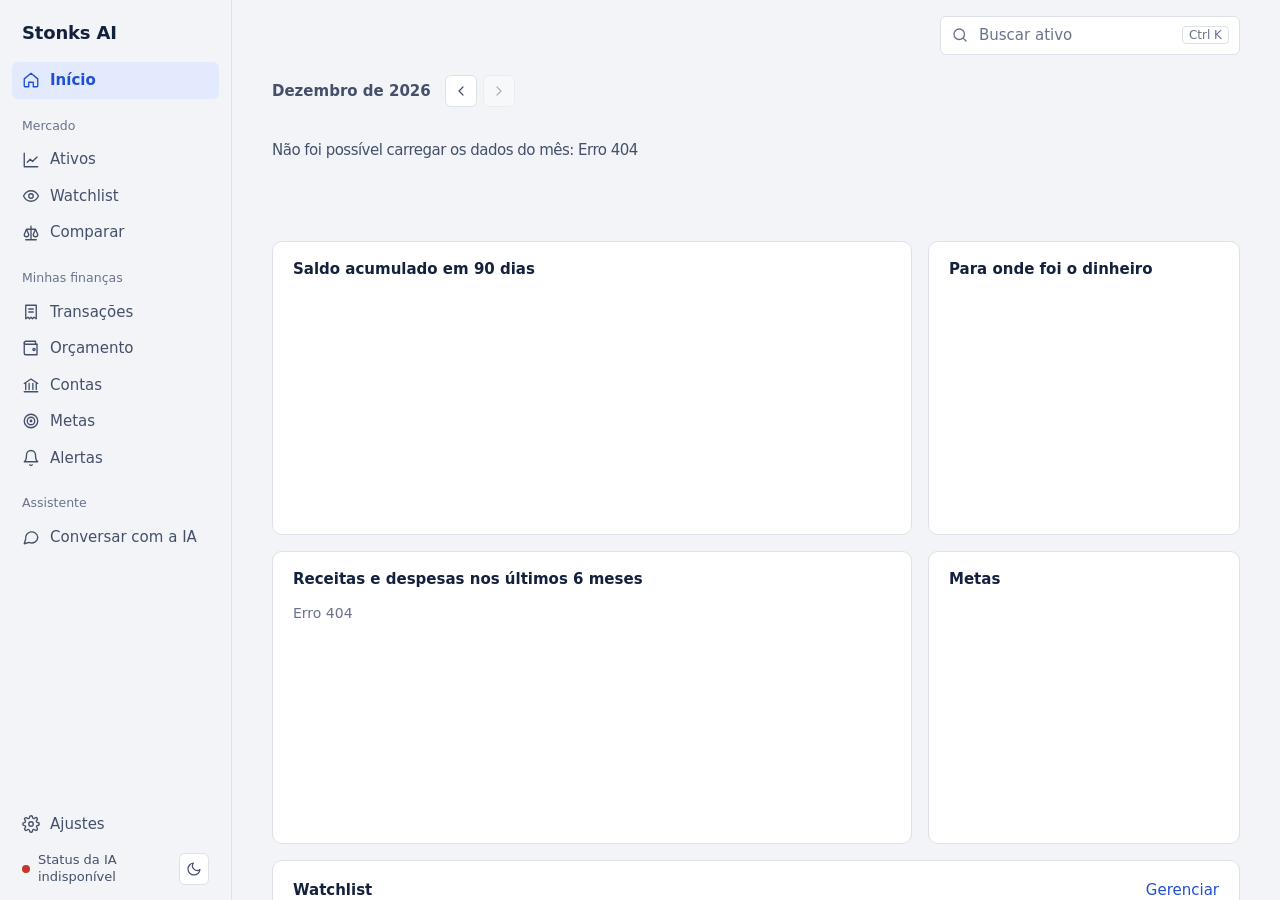
==== desktop/frontend/index.html @ 3a3c2279 "feat: app desktop (pywebview + FastAPI), segurança, melhorias na IA e avaliação - desktop/: app nati" ====
<!doctype html>
<html lang="pt-BR">
<head>
  <meta charset="utf-8">
  <meta name="viewport" content="width=device-width, initial-scale=1">
  <title>Stonks AI</title>
  <link rel="icon" href="data:image/svg+xml,%3Csvg xmlns='http://www.w3.org/2000/svg' viewBox='0 0 32 32'%3E%3Crect width='32' height='32' rx='7' fill='%231F4FD8'/%3E%3Cpath d='M7 21l6-6 4 4 8-9' stroke='white' stroke-width='3' fill='none' stroke-linecap='round' stroke-linejoin='round'/%3E%3C/svg%3E">
  <link rel="stylesheet" href="styles.css">
</head>
<body>
  <svg width="0" height="0" style="position:absolute" aria-hidden="true">
    <symbol id="i-home" viewBox="0 0 24 24"><path d="M3 10.5 12 3l9 7.5V20a1 1 0 0 1-1 1h-5v-6H9v6H4a1 1 0 0 1-1-1z"/></symbol>
    <symbol id="i-chart" viewBox="0 0 24 24"><path d="M3 3v18h18"/><path d="m7 15 4-4 3 3 6-6"/></symbol>
    <symbol id="i-eye" viewBox="0 0 24 24"><path d="M2 12s3.5-7 10-7 10 7 10 7-3.5 7-10 7S2 12 2 12z"/><circle cx="12" cy="12" r="3"/></symbol>
    <symbol id="i-scale" viewBox="0 0 24 24"><path d="M12 3v18M5 21h14M6 7h12M6 7l-3 7a3 3 0 0 0 6 0zM18 7l-3 7a3 3 0 0 0 6 0z"/></symbol>
    <symbol id="i-wallet" viewBox="0 0 24 24"><path d="M20 7H5a2 2 0 0 1 0-4h13v4"/><path d="M3 5v14a2 2 0 0 0 2 2h15V7"/><circle cx="16" cy="14" r="1.5"/></symbol>
    <symbol id="i-bank" viewBox="0 0 24 24"><path d="M3 10 12 4l9 6M5 10v8M9.5 10v8M14.5 10v8M19 10v8M3 21h18"/></symbol>
    <symbol id="i-receipt" viewBox="0 0 24 24"><path d="M5 3h14v18l-3-2-2 2-2-2-2 2-2-2-3 2z"/><path d="M9 8h6M9 12h6"/></symbol>
    <symbol id="i-target" viewBox="0 0 24 24"><circle cx="12" cy="12" r="9"/><circle cx="12" cy="12" r="5"/><circle cx="12" cy="12" r="1"/></symbol>
    <symbol id="i-bell" viewBox="0 0 24 24"><path d="M6 8a6 6 0 0 1 12 0c0 7 3 9 3 9H3s3-2 3-9"/><path d="M10.3 21a1.9 1.9 0 0 0 3.4 0"/></symbol>
    <symbol id="i-chat" viewBox="0 0 24 24"><path d="M21 12a8 8 0 0 1-11.6 7.1L3 21l1.9-6.4A8 8 0 1 1 21 12z"/></symbol>
    <symbol id="i-gear" viewBox="0 0 24 24"><circle cx="12" cy="12" r="3"/><path d="M19.4 15a1.7 1.7 0 0 0 .3 1.8l.1.1a2 2 0 1 1-2.8 2.8l-.1-.1a1.7 1.7 0 0 0-1.8-.3 1.7 1.7 0 0 0-1 1.5V21a2 2 0 1 1-4 0v-.1a1.7 1.7 0 0 0-1.1-1.5 1.7 1.7 0 0 0-1.8.3l-.1.1a2 2 0 1 1-2.8-2.8l.1-.1a1.7 1.7 0 0 0 .3-1.8 1.7 1.7 0 0 0-1.5-1H3a2 2 0 1 1 0-4h.1a1.7 1.7 0 0 0 1.5-1.1 1.7 1.7 0 0 0-.3-1.8l-.1-.1a2 2 0 1 1 2.8-2.8l.1.1a1.7 1.7 0 0 0 1.8.3H9a1.7 1.7 0 0 0 1-1.5V3a2 2 0 1 1 4 0v.1a1.7 1.7 0 0 0 1 1.5 1.7 1.7 0 0 0 1.8-.3l.1-.1a2 2 0 1 1 2.8 2.8l-.1.1a1.7 1.7 0 0 0-.3 1.8V9a1.7 1.7 0 0 0 1.5 1H21a2 2 0 1 1 0 4h-.1a1.7 1.7 0 0 0-1.5 1z"/></symbol>
    <symbol id="i-search" viewBox="0 0 24 24"><circle cx="11" cy="11" r="7"/><path d="m20 20-3.5-3.5"/></symbol>
    <symbol id="i-moon" viewBox="0 0 24 24"><path d="M21 12.8A9 9 0 1 1 11.2 3a7 7 0 0 0 9.8 9.8z"/></symbol>
    <symbol id="i-left" viewBox="0 0 24 24"><path d="m15 18-6-6 6-6"/></symbol>
    <symbol id="i-right" viewBox="0 0 24 24"><path d="m9 18 6-6-6-6"/></symbol>
    <symbol id="i-alert" viewBox="0 0 24 24"><path d="M12 3 2 20h20z"/><path d="M12 10v4M12 17h.01"/></symbol>
    <symbol id="i-plus" viewBox="0 0 24 24"><path d="M12 5v14M5 12h14"/></symbol>
    <symbol id="i-edit" viewBox="0 0 24 24"><path d="M4 20h4L19 9l-4-4L4 16z"/><path d="m13.5 6.5 4 4"/></symbol>
    <symbol id="i-trash" viewBox="0 0 24 24"><path d="M4 7h16M10 11v6M14 11v6M6 7l1 13h10l1-13M9 7V4h6v3"/></symbol>
    <symbol id="i-check" viewBox="0 0 24 24"><path d="m5 12.5 4.5 4.5L19 7"/></symbol>
    <symbol id="i-upload" viewBox="0 0 24 24"><path d="M12 15V4M7.5 8.5 12 4l4.5 4.5M4 15v4a1 1 0 0 0 1 1h14a1 1 0 0 0 1-1v-4"/></symbol>
    <symbol id="i-sparkle" viewBox="0 0 24 24"><path d="M12 3l1.8 5.2L19 10l-5.2 1.8L12 17l-1.8-5.2L5 10l5.2-1.8z"/><path d="M19 15l.8 2.2L22 18l-2.2.8L19 21l-.8-2.2L16 18l2.2-.8z"/></symbol>
    <symbol id="i-send" viewBox="0 0 24 24"><path d="M21 3 10 14M21 3l-7 18-4-7-7-4z"/></symbol>
  </svg>

  <div class="shell">
    <aside class="sidebar">
      <div class="brand">Stonks AI</div>
      <nav aria-label="Principal">
        <a class="nav-item" href="#inicio" data-view="inicio"><svg aria-hidden="true"><use href="#i-home"/></svg>Início</a>

        <p class="nav-group">Mercado</p>
        <a class="nav-item" href="#ativos" data-view="ativos"><svg aria-hidden="true"><use href="#i-chart"/></svg>Ativos</a>
        <a class="nav-item" href="#watchlist" data-view="watchlist"><svg aria-hidden="true"><use href="#i-eye"/></svg>Watchlist</a>
        <a class="nav-item" href="#comparar" data-view="comparar"><svg aria-hidden="true"><use href="#i-scale"/></svg>Comparar</a>

        <p class="nav-group">Minhas finanças</p>
        <a class="nav-item" href="#transacoes" data-view="transacoes"><svg aria-hidden="true"><use href="#i-receipt"/></svg>Transações</a>
        <a class="nav-item" href="#orcamento" data-view="orcamento"><svg aria-hidden="true"><use href="#i-wallet"/></svg>Orçamento</a>
        <a class="nav-item" href="#contas" data-view="contas"><svg aria-hidden="true"><use href="#i-bank"/></svg>Contas</a>
        <a class="nav-item" href="#metas" data-view="metas"><svg aria-hidden="true"><use href="#i-target"/></svg>Metas</a>
        <a class="nav-item" href="#alertas" data-view="alertas"><svg aria-hidden="true"><use href="#i-bell"/></svg>Alertas</a>

        <p class="nav-group">Assistente</p>
        <a class="nav-item" href="#assistente" data-view="assistente"><svg aria-hidden="true"><use href="#i-chat"/></svg>Conversar com a IA</a>
      </nav>
      <div class="sidebar-foot">
        <a class="nav-item" href="#ajustes" data-view="ajustes"><svg aria-hidden="true"><use href="#i-gear"/></svg>Ajustes</a>
        <div class="foot-row">
          <p class="ai-status" id="ai-status"><span class="dot"></span><span><span id="ai-label">Verificando a IA…</span><small id="ai-detail"></small></span></p>
          <button class="icon-btn" id="theme-toggle" type="button" aria-label="Alternar tema claro/escuro">
            <svg aria-hidden="true"><use href="#i-moon"/></svg>
          </button>
        </div>
      </div>
    </aside>

    <main class="main">
      <header class="topbar">
        <button class="search-trigger" id="search-open" type="button">
          <svg aria-hidden="true"><use href="#i-search"/></svg>
          <span>Buscar ativo</span>
          <kbd>Ctrl K</kbd>
        </button>
      </header>
      <div id="view"></div>
    </main>
  </div>

  <dialog id="search-dialog" aria-label="Buscar ativo">
    <form id="search-form">
      <svg aria-hidden="true"><use href="#i-search"/></svg>
      <input id="search-input" name="ticker" autocomplete="off" spellcheck="false"
             placeholder="Ticker, ex.: PETR4, VALE3, AAPL. Enter para abrir." aria-label="Ticker">
    </form>
  </dialog>

  <div class="drop-overlay" id="drop-overlay" hidden>
    <div><svg aria-hidden="true"><use href="#i-upload"/></svg><p>Solte o extrato para importar</p><p class="muted small">CSV, Excel ou PDF</p></div>
  </div>
  <div class="toasts" id="toasts" role="status" aria-live="polite"></div>
  <div class="tooltip" id="tooltip" role="tooltip" hidden></div>
  <script type="module" src="js/main.js"></script>
</body>
</html>
---- desktop/frontend/styles.css ----
/* Stonks AI Desktop — tema "caderneta": papel frio, tinta azul-marinho, marca em azul caneta.
   No escuro, fundo preto neutro com superfícies grafite.
   Verde e vermelho são reservados para alta/queda e sempre vêm com ▲/▼ ou rótulo. */

:root {
  --paper: #F2F4F7;
  --surface: #FFFFFF;
  --ink: #14213D;
  --ink-2: #44506B;
  --ink-3: #69738A;
  --line: #DDE2EA;
  --brand: #1F4FD8;
  --brand-ink: #FFFFFF;
  --brand-soft: #E3EAFD;
  --up: #1A7F4B;
  --down: #C2362B;
  --warn: #9A6412;
  --track: #E8ECF2;
  --shadow: rgba(14, 22, 38, 0.18);

  /* Séries de gráficos (validadas para daltonismo); ordem fixa */
  --series-1: #2a78d6;
  --series-2: #eb6834;
  --series-3: #6250d6;
  --series-4: #eda100;
  --series-5: #e87ba4;

  --radius-panel: 10px;
  --radius-control: 6px;
  --font: "Segoe UI Variable Text", "Segoe UI", system-ui, -apple-system, sans-serif;
  --font-display: "Segoe UI Variable Display", "Segoe UI", system-ui, sans-serif;
  color-scheme: light;
}

@media (prefers-color-scheme: dark) {
  :root:not([data-theme="light"]) {
    --paper: #000000;
    --surface: #111113;
    --ink: #EDEEF0;
    --ink-2: #B6B9C0;
    --ink-3: #8D919A;
    --line: #26272B;
    --brand: #6C8FF0;
    --brand-ink: #000000;
    --brand-soft: #172241;
    --up: #33A877;
    --down: #E65F4A;
    --warn: #E3B341;
    --track: #1C1D20;
    --shadow: rgba(0, 0, 0, 0.7);
    --series-1: #3987e5;
    --series-2: #d95926;
    --series-3: #9085e9;
    --series-4: #c98500;
    --series-5: #d55181;
    color-scheme: dark;
  }
}

:root[data-theme="dark"] {
  --paper: #000000;
  --surface: #111113;
  --ink: #EDEEF0;
  --ink-2: #B6B9C0;
  --ink-3: #8D919A;
  --line: #26272B;
  --brand: #6C8FF0;
  --brand-ink: #000000;
  --brand-soft: #172241;
  --up: #33A877;
  --down: #E65F4A;
  --warn: #E3B341;
  --track: #1C1D20;
  --shadow: rgba(0, 0, 0, 0.7);
  --series-1: #3987e5;
  --series-2: #d95926;
  --series-3: #9085e9;
  --series-4: #c98500;
  --series-5: #d55181;
  color-scheme: dark;
}

* { box-sizing: border-box; }
html, body { margin: 0; height: 100%; }

body {
  background: var(--paper);
  color: var(--ink);
  font: 15px/1.5 var(--font);
  font-variant-numeric: tabular-nums;
  -webkit-font-smoothing: antialiased;
}

h1, h2, h3, p { margin: 0; }
[hidden] { display: none !important; }

svg { width: 18px; height: 18px; fill: none; stroke: currentColor; stroke-width: 1.8;
      stroke-linecap: round; stroke-linejoin: round; flex: none; }

button, input, select, textarea { font: inherit; color: inherit; }
button { cursor: pointer; }
:focus-visible { outline: 2px solid var(--brand); outline-offset: 2px; }
code, .mono { font-family: Consolas, ui-monospace, monospace; font-size: 0.9em; }

.muted { color: var(--ink-3); }
.small { font-size: 13px; }
.grow { flex: 1; min-width: 0; }
.nowrap { white-space: nowrap; }
.up { color: var(--up); }
.down { color: var(--down); }
.link { color: var(--brand); text-decoration: none; font-weight: 500; }
.link:hover { text-decoration: underline; }
.sr-only { position: absolute; width: 1px; height: 1px; overflow: hidden; clip: rect(0 0 0 0); white-space: nowrap; }

/* ── Estrutura ───────────────────────────────────────── */

.shell { display: grid; grid-template-columns: 232px 1fr; height: 100%; }

.sidebar {
  display: flex;
  flex-direction: column;
  padding: 20px 12px 14px;
  border-right: 1px solid var(--line);
  overflow-y: auto;
}
.brand { font: 650 18px/1 var(--font-display); padding: 4px 10px 20px; letter-spacing: -0.01em; }
.nav-group { font-size: 12.5px; color: var(--ink-3); padding: 18px 10px 6px; }
.nav-item {
  display: flex;
  align-items: center;
  gap: 10px;
  padding: 7px 10px;
  border-radius: var(--radius-control);
  color: var(--ink-2);
  text-decoration: none;
}
.nav-item:hover { background: var(--track); color: var(--ink); }
.nav-item[aria-current="page"] { background: var(--brand-soft); color: var(--brand); font-weight: 600; }

.sidebar-foot { margin-top: auto; padding-top: 16px; display: grid; gap: 10px; }
.foot-row { display: flex; align-items: center; justify-content: space-between; gap: 8px; padding: 0 10px; }
.ai-status { display: flex; align-items: center; gap: 8px; font-size: 13px; color: var(--ink-2); min-width: 0; }
.ai-status > span:last-child { min-width: 0; line-height: 1.3; }
.ai-status small { display: block; color: var(--ink-3); font-size: 12px; overflow: hidden; text-overflow: ellipsis; white-space: nowrap; }
.dot { width: 8px; height: 8px; border-radius: 50%; background: var(--ink-3); flex: none; }
.ai-status.on .dot { background: var(--up); }
.ai-status.off .dot { background: var(--down); }

.main { overflow-y: auto; padding: 0 40px 56px; }
.topbar {
  position: sticky; top: 0; z-index: 3;
  display: flex; justify-content: flex-end;
  padding: 16px 0;
  background: var(--paper);
}
.view { max-width: 1120px; display: grid; gap: 20px; align-content: start; }
.stack { display: grid; gap: 20px; align-content: start; }
.stack:empty { display: none; }

/* ── Controles ───────────────────────────────────────── */

.btn {
  display: inline-flex; align-items: center; gap: 8px;
  height: 36px; padding: 0 14px;
  border: 1px solid var(--line);
  border-radius: var(--radius-control);
  background: var(--surface);
  color: var(--ink);
  font-weight: 500;
  text-decoration: none;
  white-space: nowrap;
}
.btn:hover { border-color: var(--ink-3); }
.btn:disabled { opacity: 0.55; cursor: default; }
.btn-primary { background: var(--brand); border-color: var(--brand); color: var(--brand-ink); }
.btn-primary:hover { filter: brightness(1.08); border-color: var(--brand); }
.btn-danger { background: var(--down); border-color: var(--down); color: #fff; }
.btn-sm { height: 30px; padding: 0 10px; font-size: 13.5px; }
.btn svg { width: 16px; height: 16px; }

.icon-btn {
  display: inline-grid; place-items: center;
  width: 32px; height: 32px;
  border: 1px solid var(--line);
  border-radius: var(--radius-control);
  background: var(--surface);
  color: var(--ink-2);
}
.icon-btn:hover { color: var(--ink); border-color: var(--ink-3); }
.icon-btn:disabled { opacity: 0.4; cursor: default; }
.icon-btn svg { width: 16px; height: 16px; }

.field { display: grid; gap: 5px; min-width: 0; margin: 0; padding: 0; border: 0; }
.field > span, .field > legend { font-size: 13px; color: var(--ink-2); padding: 0; }
.field input:not([type=radio]):not([type=checkbox]):not([type=range]), .field select, .field textarea {
  width: 100%;
  min-height: 36px;
  padding: 6px 10px;
  border: 1px solid var(--line);
  border-radius: var(--radius-control);
  background: var(--surface);
}
.field textarea { resize: vertical; }
.field input:focus, .field select:focus, .field textarea:focus { outline: 2px solid var(--brand); outline-offset: -1px; border-color: transparent; }
.field input[type=range] { accent-color: var(--brand); }
.field.narrow { max-width: 260px; }
.check { display: inline-flex; align-items: center; gap: 8px; font-size: 14px; color: var(--ink-2); }
.check input { accent-color: var(--brand); width: 16px; height: 16px; }

/* Controle segmentado (rádios com aparência de botões) */
.seg { display: inline-flex; align-items: center; height: 36px; padding: 2px; border: 1px solid var(--line); border-radius: var(--radius-control); background: var(--surface); justify-self: start; }
.seg label { position: relative; }
.seg input { position: absolute; opacity: 0; inset: 0; margin: 0; cursor: pointer; }
.seg span { display: block; padding: 4px 12px; border-radius: 4px; font-size: 13.5px; color: var(--ink-2); }
.seg input:checked + span { background: var(--brand-soft); color: var(--brand); font-weight: 600; }
.seg input:focus-visible + span { outline: 2px solid var(--brand); }

.page-head { display: flex; align-items: center; justify-content: space-between; gap: 16px; flex-wrap: wrap; }
.page-title { font: 600 26px/1.2 var(--font-display); letter-spacing: -0.01em; }
.section-title { font: 600 15px/1.3 var(--font); }
.toolbar { display: flex; gap: 8px; flex-wrap: wrap; align-items: center; }
.filters { display: flex; gap: 16px; flex-wrap: wrap; align-items: end; }
.filters .field select { min-width: 150px; }
.inline-form { display: flex; gap: 10px; align-items: end; flex-wrap: wrap; max-width: 760px; }

.search-trigger {
  display: flex; align-items: center; gap: 10px;
  width: 300px; padding: 7px 10px;
  border: 1px solid var(--line);
  border-radius: var(--radius-control);
  background: var(--surface);
  color: var(--ink-3);
  text-align: left;
}
.search-trigger span { flex: 1; }
.search-trigger:hover { border-color: var(--ink-3); }
kbd { font: 12px var(--font); padding: 1px 6px; border: 1px solid var(--line); border-radius: 4px; color: var(--ink-3); }

.chips { display: flex; flex-wrap: wrap; gap: 8px; }
.chip {
  display: inline-flex; align-items: center; gap: 8px;
  padding: 6px 12px;
  border: 1px solid var(--line);
  border-radius: 999px;
  background: var(--surface);
  color: var(--ink);
  text-decoration: none;
  font-size: 14px;
}
.chip:hover { border-color: var(--brand); }

/* ── Início ──────────────────────────────────────────── */

.month-nav { display: flex; align-items: center; gap: 14px; margin-top: 4px; }
.month-title { font: 600 15px/1.2 var(--font); color: var(--ink-2); }
.month-buttons { display: flex; gap: 6px; }

.story { max-width: 34ch; font: 400 34px/1.25 var(--font-display); letter-spacing: -0.015em; color: var(--ink-2); }
.story strong { font-weight: 650; color: var(--ink); white-space: nowrap; }
.story .up { color: var(--up); }
.story .down { color: var(--down); }
.story-sm { max-width: 52ch; font-size: 22px; }
.story-note { margin-top: 12px; font: 15px/1.5 var(--font); color: var(--ink-2); max-width: 64ch; }

.pace { max-width: 720px; }
.pace-track { position: relative; height: 12px; border-radius: 6px; background: var(--track); }
.pace-fill { position: absolute; inset: 0 auto 0 0; border-radius: 6px; background: var(--brand); transition: width 600ms cubic-bezier(.2, .7, .2, 1); }
.pace-fill.over { background: var(--down); }
.pace-marker { position: absolute; top: -6px; bottom: -6px; width: 2px; margin-left: -1px; background: var(--ink); border-radius: 1px; }
.pace-caption { margin-top: 12px; font-size: 14px; color: var(--ink-2); }
.pace-caption b { color: var(--ink); font-weight: 600; }

@media (prefers-reduced-motion: reduce) { .pace-fill { transition: none; } }

/* ── Painéis ─────────────────────────────────────────── */

.grid { display: grid; grid-template-columns: repeat(3, minmax(0, 1fr)); gap: 16px; }
.grid-2 { grid-template-columns: repeat(2, minmax(0, 1fr)); }
.panel {
  background: var(--surface);
  border: 1px solid var(--line);
  border-radius: var(--radius-panel);
  padding: 18px 20px 20px;
  min-width: 0;
}
.panel-wide { grid-column: span 2; }
.panel-full { grid-column: 1 / -1; }
.panel h2 { font: 600 15px/1.3 var(--font); margin-bottom: 14px; }
.panel-head { display: flex; align-items: center; justify-content: space-between; gap: 12px; flex-wrap: wrap; margin-bottom: 14px; }
.panel-head h2 { margin: 0; }
.empty { color: var(--ink-3); font-size: 14px; }

/* Gráficos */
.chart { position: relative; min-height: 220px; }
.chart-tall { min-height: 300px; }
.chart svg { display: block; width: 100%; stroke: none; overflow: visible; }
.chart .grid-line { stroke: var(--line); stroke-width: 1; }
.chart .zero-line { stroke: var(--ink-3); stroke-width: 1; stroke-dasharray: 3 3; }
.chart .axis-label { fill: var(--ink-3); font-size: 11.5px; }
.chart .end-label { fill: var(--ink-2); font-size: 12px; font-weight: 600; }
.chart .series { fill: none; stroke-width: 2; stroke-linejoin: round; }
.chart .area { opacity: 0.08; }
.chart .crosshair { stroke: var(--ink-3); stroke-width: 1; }
.chart .focus { stroke: var(--surface); stroke-width: 2; }
.chart .bar { transition: opacity 120ms; }
.chart .bar.dim { opacity: 0.35; }
.legend { display: flex; gap: 16px; flex-wrap: wrap; margin: 0 0 10px; padding: 0; list-style: none; font-size: 13px; color: var(--ink-2); }
.legend li { display: inline-flex; align-items: center; gap: 6px; }
.swatch { display: inline-block; width: 10px; height: 10px; border-radius: 3px; margin-right: 6px; vertical-align: -1px; }
.legend .swatch { margin: 0; }

/* Barras de categoria e metas */
.cat-list, .goal-list, .budget-list { display: grid; gap: 14px; margin: 0; padding: 0; list-style: none; }
.cat-row { display: grid; grid-template-columns: 1fr auto; gap: 2px 12px; font-size: 14px; }
.cat-name { color: var(--ink); overflow: hidden; text-overflow: ellipsis; white-space: nowrap; }
.cat-value { color: var(--ink-2); }
.cat-bar { grid-column: 1 / -1; height: 8px; background: var(--track); border-radius: 4px; }
.cat-bar span { display: block; height: 100%; background: var(--brand); border-radius: 4px; }
.goal-head { display: flex; justify-content: space-between; gap: 12px; font-size: 14px; }
.goal-name { font-weight: 600; }
.goal-meta { color: var(--ink-3); font-size: 13px; margin-top: 2px; }
.goal-bar { height: 6px; margin-top: 8px; background: var(--track); border-radius: 3px; }
.goal-bar span { display: block; height: 100%; background: var(--brand); border-radius: 3px; }
.goal-bar.tone-warn span { background: var(--warn); }
.goal-bar.tone-bad span { background: var(--down); }
.goal-card { display: grid; gap: 8px; align-content: start; }
.card-actions { display: flex; gap: 8px; align-items: center; margin-top: 6px; }
.card-actions .icon-btn { margin-left: auto; }

.budget-row { display: grid; grid-template-columns: minmax(140px, 1fr) minmax(160px, 1.4fr) auto; gap: 16px; align-items: center; }
.budget-bar .goal-bar { margin-top: 0; }
.status { display: inline-flex; align-items: center; gap: 4px; margin-top: 6px; font-size: 13px; color: var(--ink-2); }
.status svg { width: 14px; height: 14px; }
.status.tone-warn svg { color: var(--warn); }
.status.tone-bad { color: var(--down); }

/* Tabelas */
.table-scroll { overflow-x: auto; }
.table { width: 100%; border-collapse: collapse; font-size: 14px; }
.table th { text-align: left; font-weight: 500; color: var(--ink-3); padding: 0 8px 8px; border-bottom: 1px solid var(--line); white-space: nowrap; }
.table td { padding: 9px 8px; border-bottom: 1px solid var(--line); vertical-align: middle; }
.table tr:last-child td { border-bottom: 0; }
.table .num { text-align: right; white-space: nowrap; }
.table .actions { width: 1%; white-space: nowrap; text-align: right; }
.table .actions .icon-btn { width: 28px; height: 28px; border-color: transparent; background: transparent; }
.table tr:hover .actions .icon-btn { border-color: var(--line); }
.amount-in { color: var(--up); }
.ticker { font-weight: 600; color: var(--ink); text-decoration: none; }
a.ticker:hover { color: var(--brand); }
.ticker-name { color: var(--ink-3); font-size: 13px; }
.change.up { color: var(--up); }
.change.down { color: var(--down); }
.more { display: flex; justify-content: center; padding-top: 14px; }

/* Indicadores */
.stats { display: grid; grid-template-columns: repeat(2, minmax(0, 1fr)); gap: 12px 20px; margin: 0 0 10px; }
.stats div { min-width: 0; }
.stats dt { color: var(--ink-3); font-size: 13px; }
.stats dd { margin: 2px 0 0; font-weight: 500; overflow-wrap: anywhere; }
.stats [title] dt { text-decoration: underline dotted var(--ink-3); text-underline-offset: 3px; cursor: help; }
.stats .span-2 { grid-column: 1 / -1; }

/* Ativo */
.asset-head { display: flex; justify-content: space-between; align-items: end; gap: 16px; flex-wrap: wrap; }
.asset-price { text-align: right; }
.asset-price .price { font: 600 32px/1.1 var(--font-display); }

/* Alertas */
.alert-list { display: grid; gap: 8px; margin: 0; padding: 0; list-style: none; max-width: 720px; }
.alert-list.wide { max-width: none; }
.alert {
  display: flex; gap: 12px; align-items: start;
  padding: 12px 14px;
  border: 1px solid var(--line);
  border-left: 3px solid var(--warn);
  border-radius: var(--radius-control);
  background: var(--surface);
  font-size: 14px;
}
.alert > svg { color: var(--warn); margin-top: 2px; }
.alert.critical, .alert.tone-bad { border-left-color: var(--down); }
.alert.critical > svg, .alert.tone-bad > svg { color: var(--down); }
.alert.tone-ok { border-left-color: var(--brand); }
.alert.tone-ok > svg { color: var(--brand); }
.alert.dismissed { opacity: 0.65; }
.alert-title { font-weight: 600; }

/* ── Respostas da IA ─────────────────────────────────── */

.ai-panel { display: grid; gap: 14px; }
.ai-head { display: flex; align-items: center; gap: 14px; flex-wrap: wrap; }
.ai-head svg { color: var(--brand); }
.ai-output { max-width: 72ch; }
.ai-output.streaming > :last-child::after { content: "▍"; color: var(--brand); animation: blink 1s steps(1) infinite; }
.ai-note { margin-top: 14px; font-size: 12.5px; color: var(--ink-3); }
@keyframes blink { 50% { opacity: 0; } }
@media (prefers-reduced-motion: reduce) { .ai-output.streaming > :last-child::after { animation: none; } }

.md { line-height: 1.6; }
.md > * + * { margin-top: 10px; }
.md h3 { font: 600 15.5px/1.35 var(--font); margin-top: 16px; }
.md ul, .md ol { padding-left: 22px; margin-bottom: 0; }
.md li + li { margin-top: 4px; }
.md code { background: var(--track); padding: 1px 5px; border-radius: 4px; }
.md-table { overflow-x: auto; }
.md table { border-collapse: collapse; font-size: 14px; }
.md th, .md td { border: 1px solid var(--line); padding: 5px 9px; text-align: left; }

/* ── Chat ────────────────────────────────────────────── */

.chat { display: grid; gap: 10px; max-width: 820px; }
.chat-log {
  display: grid; gap: 14px; align-content: start;
  min-height: 340px; max-height: calc(100vh - 300px);
  overflow-y: auto;
  padding: 18px;
  border: 1px solid var(--line);
  border-radius: var(--radius-panel);
  background: var(--surface);
}
.chat-empty { display: grid; gap: 14px; color: var(--ink-2); }
.msg { display: flex; }
.msg.user { justify-content: flex-end; }
.bubble { max-width: 85%; padding: 10px 14px; border-radius: 12px; font-size: 14.5px; }
.msg.user .bubble { background: var(--brand-soft); color: var(--ink); white-space: pre-wrap; border-bottom-right-radius: 4px; }
.msg.assistant .bubble { background: var(--paper); border-bottom-left-radius: 4px; }
.chat-input { display: flex; gap: 10px; align-items: end; }
.chat-input textarea {
  flex: 1; resize: vertical; min-height: 44px; max-height: 200px;
  padding: 10px 12px;
  border: 1px solid var(--line);
  border-radius: var(--radius-control);
  background: var(--surface);
}
.chat-input textarea:focus { outline: 2px solid var(--brand); outline-offset: -1px; }
.chat-input .btn { height: 44px; }

/* ── Ajustes ─────────────────────────────────────────── */

.settings { display: grid; gap: 16px; }
.settings .form-grid { max-width: 640px; }

/* ── Diálogos ────────────────────────────────────────── */

dialog {
  padding: 0;
  border: 1px solid var(--line);
  border-radius: var(--radius-panel);
  background: var(--surface);
  color: var(--ink);
  box-shadow: 0 24px 64px var(--shadow);
}
dialog::backdrop { background: rgba(14, 22, 38, 0.4); }

#search-dialog { width: min(560px, calc(100vw - 32px)); margin-top: 12vh; }
#search-form { display: flex; align-items: center; gap: 10px; padding: 14px 16px; color: var(--ink-3); }
#search-input { flex: 1; border: 0; outline: 0; background: transparent; color: var(--ink); font: 17px var(--font); }

.form-dialog { width: min(480px, calc(100vw - 32px)); }
.form-dialog form { display: grid; gap: 16px; padding: 22px 24px 20px; }
.form-dialog h2 { font: 600 18px/1.3 var(--font-display); }
.form-grid { display: grid; gap: 14px; }
.form-error { color: var(--down); font-size: 14px; }
.dialog-actions { display: flex; justify-content: flex-end; gap: 8px; margin-top: 4px; }

/* ── Avisos, tooltip e área de soltar ────────────────── */

.toasts { position: fixed; right: 20px; bottom: 20px; z-index: 20; display: grid; gap: 8px; justify-items: end; }
.toast {
  max-width: 420px;
  padding: 10px 14px;
  border: 1px solid var(--line);
  border-left: 3px solid var(--brand);
  border-radius: var(--radius-control);
  background: var(--surface);
  box-shadow: 0 8px 24px var(--shadow);
  font-size: 14px;
  animation: toast-in 180ms ease-out;
}
.toast.error { border-left-color: var(--down); }
@keyframes toast-in { from { transform: translateY(6px); opacity: 0; } }
@media (prefers-reduced-motion: reduce) { .toast { animation: none; } }

.tooltip {
  position: fixed; z-index: 30; pointer-events: none;
  padding: 7px 10px;
  border: 1px solid var(--line);
  border-radius: var(--radius-control);
  background: var(--surface);
  color: var(--ink);
  font-size: 13px;
  box-shadow: 0 6px 20px var(--shadow);
  white-space: nowrap;
}
.tooltip small { display: block; color: var(--ink-3); font-size: 12px; }
.tip-row { display: flex; align-items: center; gap: 6px; }
.tip-row .swatch { margin: 0; }
.tip-row b { margin-left: auto; padding-left: 12px; font-weight: 600; }

.drop-overlay {
  position: fixed; inset: 0; z-index: 40;
  display: grid; place-items: center;
  background: color-mix(in srgb, var(--paper) 85%, transparent);
  border: 3px dashed var(--brand);
  pointer-events: none;
}
.drop-overlay > div { display: grid; justify-items: center; gap: 6px; text-align: center; font: 600 20px var(--font-display); }
.drop-overlay svg { width: 40px; height: 40px; color: var(--brand); }

/* ── Telas menores ───────────────────────────────────── */

@media (max-width: 1100px) {
  .grid { grid-template-columns: repeat(2, minmax(0, 1fr)); }
  .panel-wide { grid-column: span 2; }
}

@media (max-width: 760px) {
  .shell { grid-template-columns: 1fr; }
  .sidebar { display: none; }
  .main { padding: 0 16px 32px; }
  .search-trigger { width: 100%; }
  .grid, .grid-2 { grid-template-columns: 1fr; }
  .panel-wide { grid-column: auto; }
  .story { font-size: 26px; }
  .budget-row { grid-template-columns: 1fr; }
}
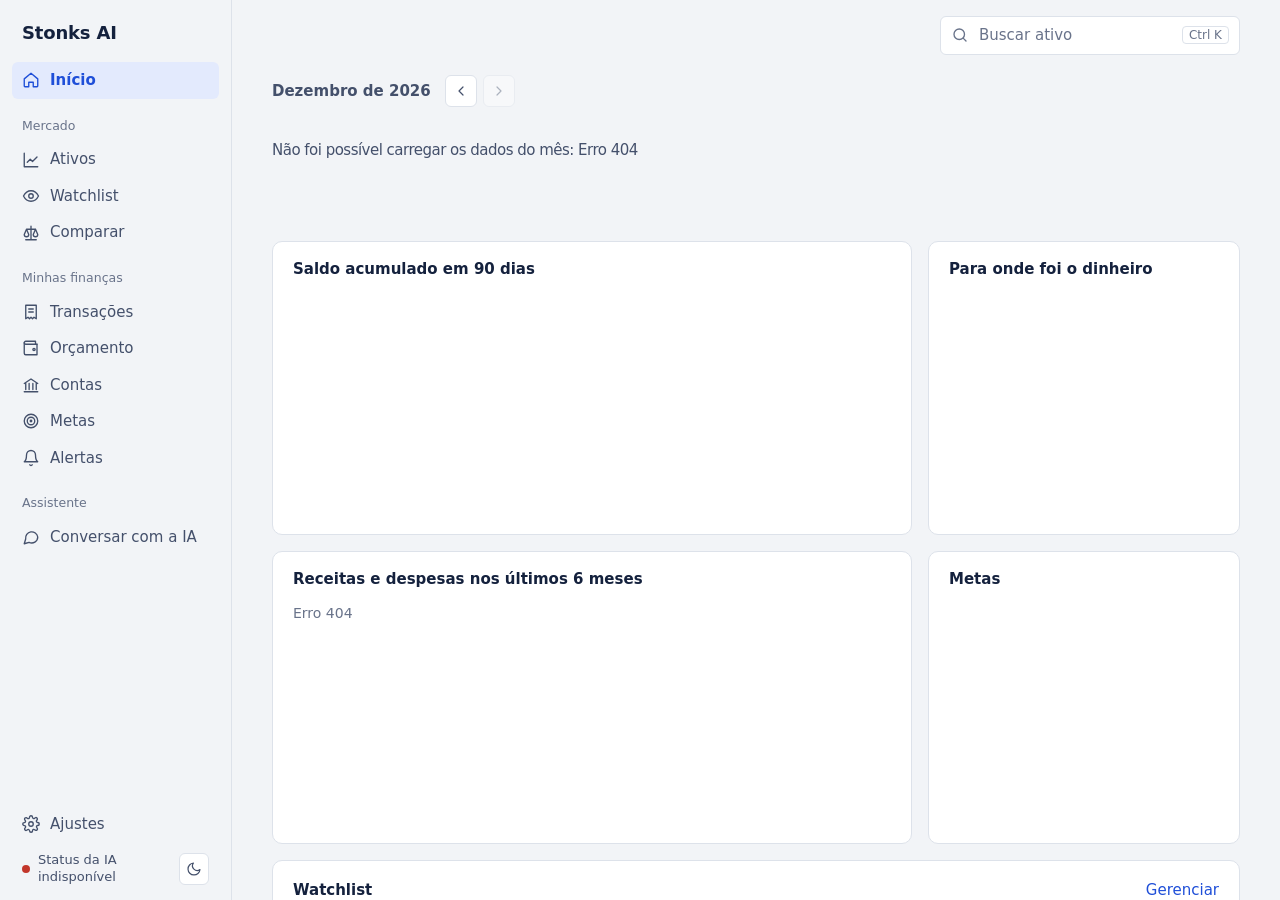
==== commit a00f359e: "feat: chave da IA no cofre do Windows, backup e transações recorrentes - credentials.py: chave da IA" ====
--- a/desktop/frontend/index.html
+++ b/desktop/frontend/index.html
@@ -32,6 +32,7 @@
     <symbol id="i-upload" viewBox="0 0 24 24"><path d="M12 15V4M7.5 8.5 12 4l4.5 4.5M4 15v4a1 1 0 0 0 1 1h14a1 1 0 0 0 1-1v-4"/></symbol>
     <symbol id="i-sparkle" viewBox="0 0 24 24"><path d="M12 3l1.8 5.2L19 10l-5.2 1.8L12 17l-1.8-5.2L5 10l5.2-1.8z"/><path d="M19 15l.8 2.2L22 18l-2.2.8L19 21l-.8-2.2L16 18l2.2-.8z"/></symbol>
     <symbol id="i-send" viewBox="0 0 24 24"><path d="M21 3 10 14M21 3l-7 18-4-7-7-4z"/></symbol>
+    <symbol id="i-repeat" viewBox="0 0 24 24"><path d="m17 2 4 4-4 4"/><path d="M3 11V9a3 3 0 0 1 3-3h15"/><path d="m7 22-4-4 4-4"/><path d="M21 13v2a3 3 0 0 1-3 3H3"/></symbol>
   </svg>
 
   <div class="shell">
--- a/desktop/frontend/styles.css
+++ b/desktop/frontend/styles.css
@@ -348,6 +348,13 @@
 .ticker { font-weight: 600; color: var(--ink); text-decoration: none; }
 a.ticker:hover { color: var(--brand); }
 .ticker-name { color: var(--ink-3); font-size: 13px; }
+.repeat-badge { display: inline-flex; vertical-align: -2px; color: var(--ink-3); }
+.repeat-badge svg { width: 14px; height: 14px; }
+.upcoming-list { list-style: none; margin: 0; padding: 0; }
+.upcoming-list li { display: grid; grid-template-columns: 64px 1fr auto; gap: 12px; align-items: baseline; padding: 8px 0; border-top: 1px solid var(--line); }
+.upcoming-list li:first-child { border-top: 0; }
+.upcoming-date { color: var(--ink-2); font-weight: 600; }
+.upcoming-meta { display: block; color: var(--ink-3); font-size: 13px; }
 .change.up { color: var(--up); }
 .change.down { color: var(--down); }
 .more { display: flex; justify-content: center; padding-top: 14px; }
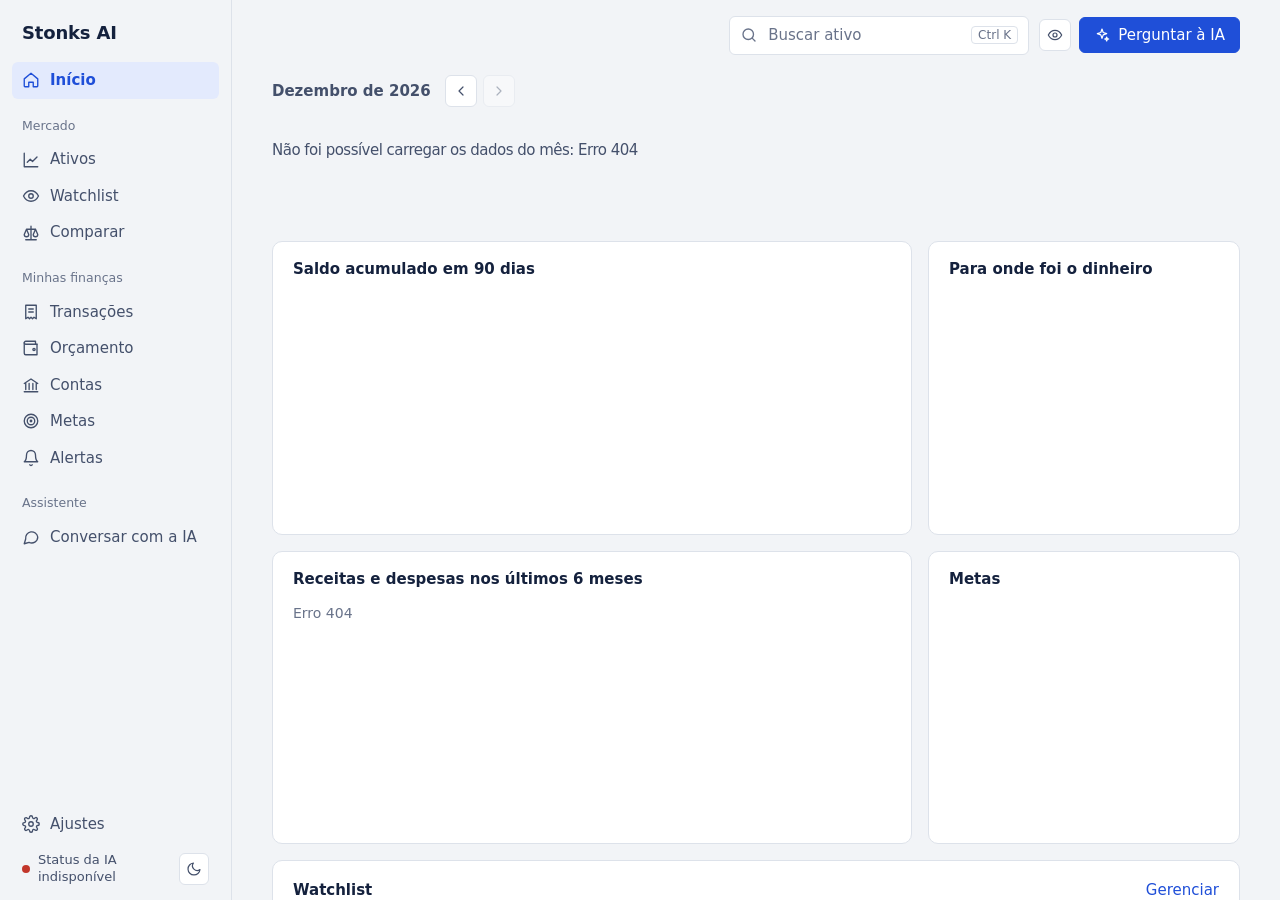
==== commit c018ee34: "feat: Início no estilo do design, bloqueio por PIN e categorização por regras Ideias do design "Desi" ====
--- a/desktop/frontend/index.html
+++ b/desktop/frontend/index.html
@@ -32,6 +32,9 @@
     <symbol id="i-upload" viewBox="0 0 24 24"><path d="M12 15V4M7.5 8.5 12 4l4.5 4.5M4 15v4a1 1 0 0 0 1 1h14a1 1 0 0 0 1-1v-4"/></symbol>
     <symbol id="i-sparkle" viewBox="0 0 24 24"><path d="M12 3l1.8 5.2L19 10l-5.2 1.8L12 17l-1.8-5.2L5 10l5.2-1.8z"/><path d="M19 15l.8 2.2L22 18l-2.2.8L19 21l-.8-2.2L16 18l2.2-.8z"/></symbol>
     <symbol id="i-send" viewBox="0 0 24 24"><path d="M21 3 10 14M21 3l-7 18-4-7-7-4z"/></symbol>
+    <symbol id="i-eye-off" viewBox="0 0 24 24"><path d="M10.6 5.1A10 10 0 0 1 12 5c6.5 0 10 7 10 7a17 17 0 0 1-2.6 3.5M6.6 6.6C3.7 8.4 2 12 2 12s3.5 7 10 7a9.6 9.6 0 0 0 5.4-1.6"/><path d="M9.9 9.9a3 3 0 0 0 4.2 4.2M3 3l18 18"/></symbol>
+    <symbol id="i-lock" viewBox="0 0 24 24"><rect x="4" y="10" width="16" height="11" rx="2"/><path d="M8 10V7a4 4 0 0 1 8 0v3"/></symbol>
+    <symbol id="i-close" viewBox="0 0 24 24"><path d="M6 6l12 12M18 6 6 18"/></symbol>
     <symbol id="i-repeat" viewBox="0 0 24 24"><path d="m17 2 4 4-4 4"/><path d="M3 11V9a3 3 0 0 1 3-3h15"/><path d="m7 22-4-4 4-4"/><path d="M21 13v2a3 3 0 0 1-3 3H3"/></symbol>
   </svg>
 
@@ -74,6 +77,17 @@
           <span>Buscar ativo</span>
           <kbd>Ctrl K</kbd>
         </button>
+        <div class="topbar-actions">
+          <button class="icon-btn" id="hide-toggle" type="button" aria-pressed="false" aria-label="Ocultar valores" title="Ocultar valores">
+            <svg aria-hidden="true"><use href="#i-eye"/></svg>
+          </button>
+          <button class="icon-btn" id="lock-now" type="button" aria-label="Bloquear agora" title="Bloquear agora" hidden>
+            <svg aria-hidden="true"><use href="#i-lock"/></svg>
+          </button>
+          <button class="btn btn-primary" id="chat-open" type="button" aria-expanded="false" aria-controls="chat-drawer">
+            <svg aria-hidden="true"><use href="#i-sparkle"/></svg><span>Perguntar à IA</span>
+          </button>
+        </div>
       </header>
       <div id="view"></div>
     </main>
@@ -87,6 +101,27 @@
     </form>
   </dialog>
 
+  <aside class="chat-drawer" id="chat-drawer" aria-label="Conversa com a IA" hidden>
+    <div class="chat-drawer-head">
+      <div><strong>Stonks AI</strong><span class="muted small" id="chat-drawer-status"></span></div>
+      <a class="link small" href="#assistente" id="chat-expand">Abrir em tela cheia</a>
+      <button class="icon-btn" id="chat-close" type="button" aria-label="Fechar conversa"><svg aria-hidden="true"><use href="#i-close"/></svg></button>
+    </div>
+    <div class="chat-drawer-body" id="chat-drawer-body"></div>
+  </aside>
+
+  <div class="lock-screen" id="lock-screen" hidden>
+    <form class="lock-card" id="lock-form" autocomplete="off">
+      <svg aria-hidden="true"><use href="#i-lock"/></svg>
+      <h1>Stonks AI está bloqueado</h1>
+      <p class="muted">Digite seu PIN para ver suas finanças.</p>
+      <input id="lock-pin" name="pin" type="password" inputmode="numeric" pattern="[0-9]*" maxlength="8"
+             aria-label="PIN" required autofocus>
+      <p class="form-error" id="lock-error" role="alert" hidden></p>
+      <button class="btn btn-primary" type="submit">Desbloquear</button>
+    </form>
+  </div>
+
   <div class="drop-overlay" id="drop-overlay" hidden>
     <div><svg aria-hidden="true"><use href="#i-upload"/></svg><p>Solte o extrato para importar</p><p class="muted small">CSV, Excel ou PDF</p></div>
   </div>
--- a/desktop/frontend/styles.css
+++ b/desktop/frontend/styles.css
@@ -149,10 +149,12 @@
 .main { overflow-y: auto; padding: 0 40px 56px; }
 .topbar {
   position: sticky; top: 0; z-index: 3;
-  display: flex; justify-content: flex-end;
+  display: flex; justify-content: flex-end; align-items: center; gap: 10px;
   padding: 16px 0;
   background: var(--paper);
 }
+.topbar-actions { display: flex; align-items: center; gap: 8px; }
+.topbar-actions .icon-btn[aria-pressed="true"] { color: var(--brand); border-color: var(--brand); }
 .view { max-width: 1120px; display: grid; gap: 20px; align-content: start; }
 .stack { display: grid; gap: 20px; align-content: start; }
 .stack:empty { display: none; }
@@ -261,6 +263,44 @@
 .story .down { color: var(--down); }
 .story-sm { max-width: 52ch; font-size: 22px; }
 .story-note { margin-top: 12px; font: 15px/1.5 var(--font); color: var(--ink-2); max-width: 64ch; }
+
+/* Três números do mês (saldo, entrou, saiu) */
+.kpis { display: grid; grid-template-columns: repeat(3, minmax(0, 1fr)); gap: 16px; }
+.kpis:empty { display: none; }
+.kpi {
+  display: grid; gap: 6px; align-content: start;
+  padding: 18px 20px;
+  border: 1px solid var(--line); border-radius: var(--radius-panel);
+  background: var(--surface); color: inherit; text-decoration: none;
+}
+a.kpi:hover { border-color: var(--ink-3); }
+.kpi-label { display: flex; align-items: center; gap: 8px; color: var(--ink-2); font-size: 14px; }
+.kpi-label svg { width: 16px; height: 16px; }
+.kpi-dot { width: 8px; height: 8px; border-radius: 50%; }
+.kpi-dot.in { background: var(--series-1); }
+.kpi-dot.out { background: var(--series-2); }
+.kpi-value { font: 650 28px/1.2 var(--font-display); letter-spacing: -0.01em; white-space: nowrap; }
+.kpi-sub { color: var(--ink-3); font-size: 13px; }
+.kpi-delta { font-size: 13px; font-weight: 600; }
+.kpi-delta.up { color: var(--up); }
+.kpi-delta.down { color: var(--down); }
+
+/* Insight calculado pelo código; a IA só explica se o usuário pedir */
+.insights { display: grid; grid-template-columns: repeat(auto-fit, minmax(300px, 1fr)); gap: 16px; }
+.insights:empty { display: none; }
+.insight {
+  display: grid; gap: 8px; align-content: start; justify-items: start;
+  padding: 18px 20px;
+  border: 1px solid color-mix(in srgb, var(--brand) 35%, var(--line));
+  border-radius: var(--radius-panel);
+  background: linear-gradient(145deg, var(--brand-soft), var(--surface) 70%);
+}
+.insight-label { display: flex; align-items: center; gap: 6px; color: var(--brand); font-size: 12px; font-weight: 700; text-transform: uppercase; letter-spacing: 0.06em; }
+.insight-label svg { width: 15px; height: 15px; }
+.insight h3 { font: 600 19px/1.35 var(--font-display); }
+.insight h3 em { font-style: normal; color: var(--brand); }
+.insight p { color: var(--ink-2); font-size: 14.5px; max-width: 60ch; }
+.insight .btn { margin-top: 4px; }
 
 .pace { max-width: 720px; }
 .pace-track { position: relative; height: 12px; border-radius: 6px; background: var(--track); }
@@ -442,10 +482,44 @@
 .chat-input textarea:focus { outline: 2px solid var(--brand); outline-offset: -1px; }
 .chat-input .btn { height: 44px; }
 
+/* Conversa flutuante: a mesma conversa da tela Assistente, sem sair da tela atual */
+.chat-drawer {
+  position: fixed; right: 20px; bottom: 20px; z-index: 15;
+  width: min(420px, calc(100vw - 40px)); height: min(620px, calc(100vh - 100px));
+  display: grid; grid-template-rows: auto 1fr;
+  border: 1px solid var(--line); border-radius: 14px;
+  background: var(--surface);
+  box-shadow: 0 24px 64px var(--shadow);
+  animation: drawer-in 200ms ease-out;
+}
+@keyframes drawer-in { from { opacity: 0; transform: translateY(10px); } }
+@media (prefers-reduced-motion: reduce) { .chat-drawer { animation: none; } }
+.chat-drawer-head { display: flex; align-items: center; gap: 12px; padding: 12px 12px 12px 16px; border-bottom: 1px solid var(--line); }
+.chat-drawer-head > div { flex: 1; min-width: 0; white-space: nowrap; overflow: hidden; text-overflow: ellipsis; }
+.chat-drawer-body { min-height: 0; padding: 12px; }
+.chat-compact { height: 100%; grid-template-rows: 1fr auto auto; max-width: none; }
+.chat-compact .chat-log { min-height: 0; max-height: none; padding: 12px; border: 0; background: var(--paper); }
+.chat-compact .bubble { max-width: 92%; }
+.chat-compact .chat-input .btn span { display: none; }
+
+/* ── Bloqueio por PIN ────────────────────────────────── */
+
+.lock-screen { position: fixed; inset: 0; z-index: 50; display: grid; place-items: center; background: var(--paper); }
+.lock-card { display: grid; justify-items: center; gap: 12px; width: min(340px, calc(100vw - 32px)); text-align: center; }
+.lock-card > svg { width: 40px; height: 40px; color: var(--brand); }
+.lock-card h1 { font: 600 22px/1.3 var(--font-display); }
+.lock-card input {
+  width: 100%; height: 48px; text-align: center; letter-spacing: 0.5em; font-size: 22px;
+  border: 1px solid var(--line); border-radius: var(--radius-control); background: var(--surface); color: var(--ink);
+}
+.lock-card input:focus { outline: 2px solid var(--brand); outline-offset: -1px; }
+.lock-card .btn { width: 100%; justify-content: center; height: 44px; }
+
 /* ── Ajustes ─────────────────────────────────────────── */
 
 .settings { display: grid; gap: 16px; }
 .settings .form-grid { max-width: 640px; }
+#lock-panel .field { margin-top: 14px; }
 
 /* ── Diálogos ────────────────────────────────────────── */
 
@@ -518,6 +592,7 @@
 
 @media (max-width: 1100px) {
   .grid { grid-template-columns: repeat(2, minmax(0, 1fr)); }
+  .kpi-value { font-size: 24px; }
   .panel-wide { grid-column: span 2; }
 }
 
@@ -530,4 +605,6 @@
   .panel-wide { grid-column: auto; }
   .story { font-size: 26px; }
   .budget-row { grid-template-columns: 1fr; }
-}
+  .kpis { grid-template-columns: 1fr; }
+  .topbar-actions .btn span { display: none; }
+}
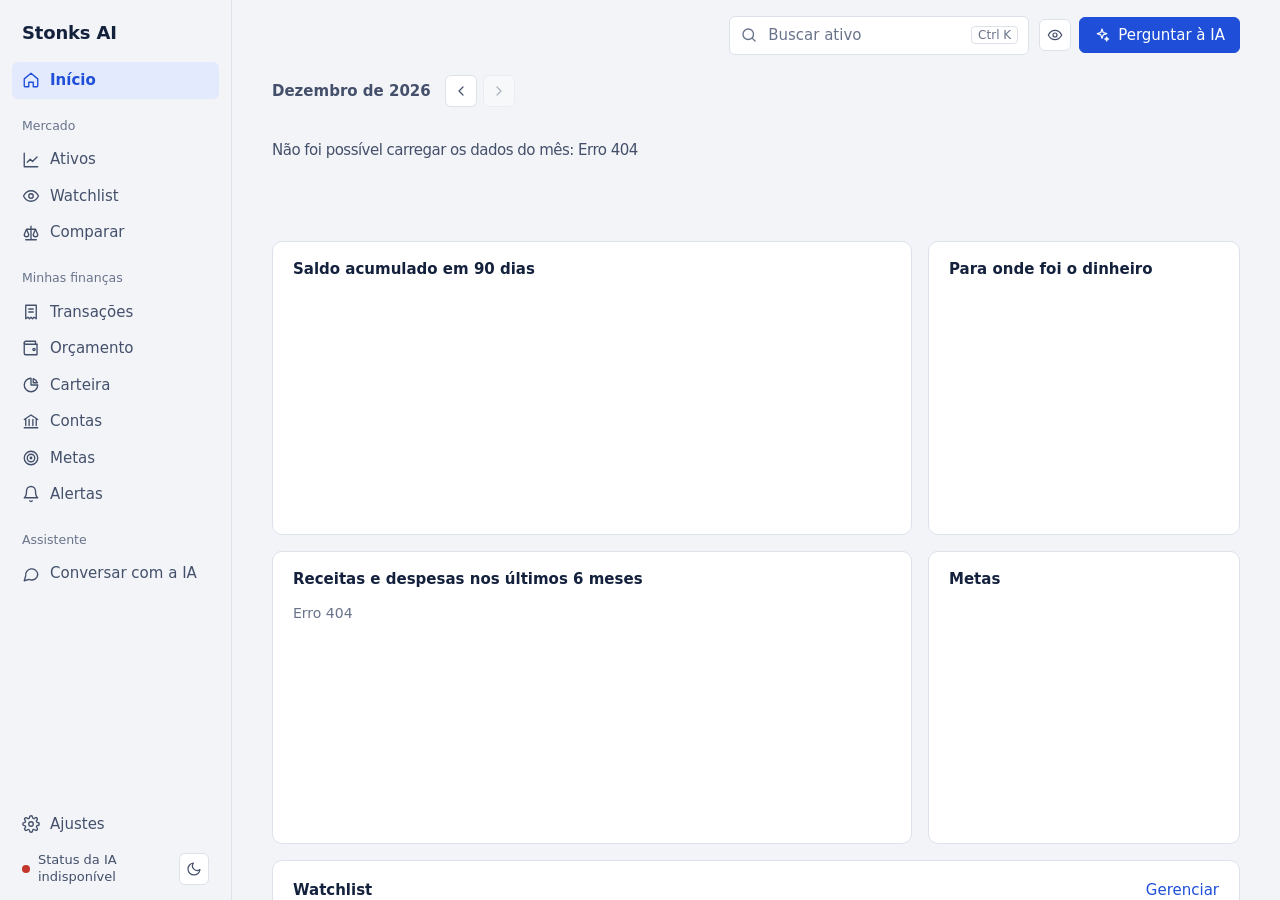
==== commit a7a95fb1: "feat: carteira de investimentos com importação dos extratos da B3 - Operações (compra, venda, proven" ====
--- a/desktop/frontend/index.html
+++ b/desktop/frontend/index.html
@@ -35,6 +35,7 @@
     <symbol id="i-eye-off" viewBox="0 0 24 24"><path d="M10.6 5.1A10 10 0 0 1 12 5c6.5 0 10 7 10 7a17 17 0 0 1-2.6 3.5M6.6 6.6C3.7 8.4 2 12 2 12s3.5 7 10 7a9.6 9.6 0 0 0 5.4-1.6"/><path d="M9.9 9.9a3 3 0 0 0 4.2 4.2M3 3l18 18"/></symbol>
     <symbol id="i-lock" viewBox="0 0 24 24"><rect x="4" y="10" width="16" height="11" rx="2"/><path d="M8 10V7a4 4 0 0 1 8 0v3"/></symbol>
     <symbol id="i-close" viewBox="0 0 24 24"><path d="M6 6l12 12M18 6 6 18"/></symbol>
+    <symbol id="i-pie" viewBox="0 0 24 24"><path d="M21 12A9 9 0 1 1 12 3v9z"/><path d="M15 3.5A9 9 0 0 1 20.5 9H15z"/></symbol>
     <symbol id="i-repeat" viewBox="0 0 24 24"><path d="m17 2 4 4-4 4"/><path d="M3 11V9a3 3 0 0 1 3-3h15"/><path d="m7 22-4-4 4-4"/><path d="M21 13v2a3 3 0 0 1-3 3H3"/></symbol>
   </svg>
 
@@ -52,6 +53,7 @@
         <p class="nav-group">Minhas finanças</p>
         <a class="nav-item" href="#transacoes" data-view="transacoes"><svg aria-hidden="true"><use href="#i-receipt"/></svg>Transações</a>
         <a class="nav-item" href="#orcamento" data-view="orcamento"><svg aria-hidden="true"><use href="#i-wallet"/></svg>Orçamento</a>
+        <a class="nav-item" href="#carteira" data-view="carteira"><svg aria-hidden="true"><use href="#i-pie"/></svg>Carteira</a>
         <a class="nav-item" href="#contas" data-view="contas"><svg aria-hidden="true"><use href="#i-bank"/></svg>Contas</a>
         <a class="nav-item" href="#metas" data-view="metas"><svg aria-hidden="true"><use href="#i-target"/></svg>Metas</a>
         <a class="nav-item" href="#alertas" data-view="alertas"><svg aria-hidden="true"><use href="#i-bell"/></svg>Alertas</a>
@@ -123,7 +125,7 @@
   </div>
 
   <div class="drop-overlay" id="drop-overlay" hidden>
-    <div><svg aria-hidden="true"><use href="#i-upload"/></svg><p>Solte o extrato para importar</p><p class="muted small">CSV, Excel ou PDF</p></div>
+    <div><svg aria-hidden="true"><use href="#i-upload"/></svg><p>Solte o extrato para importar</p><p class="muted small">Extrato do banco (CSV, Excel ou PDF) ou da B3</p></div>
   </div>
   <div class="toasts" id="toasts" role="status" aria-live="polite"></div>
   <div class="tooltip" id="tooltip" role="tooltip" hidden></div>
--- a/desktop/frontend/styles.css
+++ b/desktop/frontend/styles.css
@@ -267,6 +267,7 @@
 /* Três números do mês (saldo, entrou, saiu) */
 .kpis { display: grid; grid-template-columns: repeat(3, minmax(0, 1fr)); gap: 16px; }
 .kpis:empty { display: none; }
+.kpis-4 { grid-template-columns: repeat(4, minmax(0, 1fr)); }
 .kpi {
   display: grid; gap: 6px; align-content: start;
   padding: 18px 20px;
@@ -301,6 +302,7 @@
 .insight h3 em { font-style: normal; color: var(--brand); }
 .insight p { color: var(--ink-2); font-size: 14.5px; max-width: 60ch; }
 .insight .btn { margin-top: 4px; }
+#ai-sort:empty { display: none; }
 
 .pace { max-width: 720px; }
 .pace-track { position: relative; height: 12px; border-radius: 6px; background: var(--track); }
@@ -376,6 +378,8 @@
 
 /* Tabelas */
 .table-scroll { overflow-x: auto; }
+.steps { display: grid; gap: 8px; margin: 0 0 12px; padding-left: 20px; font-size: 14px; color: var(--ink-2); }
+.steps strong { color: var(--ink); font-weight: 600; }
 .table { width: 100%; border-collapse: collapse; font-size: 14px; }
 .table th { text-align: left; font-weight: 500; color: var(--ink-3); padding: 0 8px 8px; border-bottom: 1px solid var(--line); white-space: nowrap; }
 .table td { padding: 9px 8px; border-bottom: 1px solid var(--line); vertical-align: middle; }
@@ -388,6 +392,7 @@
 .ticker { font-weight: 600; color: var(--ink); text-decoration: none; }
 a.ticker:hover { color: var(--brand); }
 .ticker-name { color: var(--ink-3); font-size: 13px; }
+.pf-name { display: block; max-width: 24ch; overflow: hidden; text-overflow: ellipsis; white-space: nowrap; }
 .repeat-badge { display: inline-flex; vertical-align: -2px; color: var(--ink-3); }
 .repeat-badge svg { width: 14px; height: 14px; }
 .upcoming-list { list-style: none; margin: 0; padding: 0; }
@@ -592,6 +597,7 @@
 
 @media (max-width: 1100px) {
   .grid { grid-template-columns: repeat(2, minmax(0, 1fr)); }
+  .kpis-4 { grid-template-columns: repeat(2, minmax(0, 1fr)); }
   .kpi-value { font-size: 24px; }
   .panel-wide { grid-column: span 2; }
 }
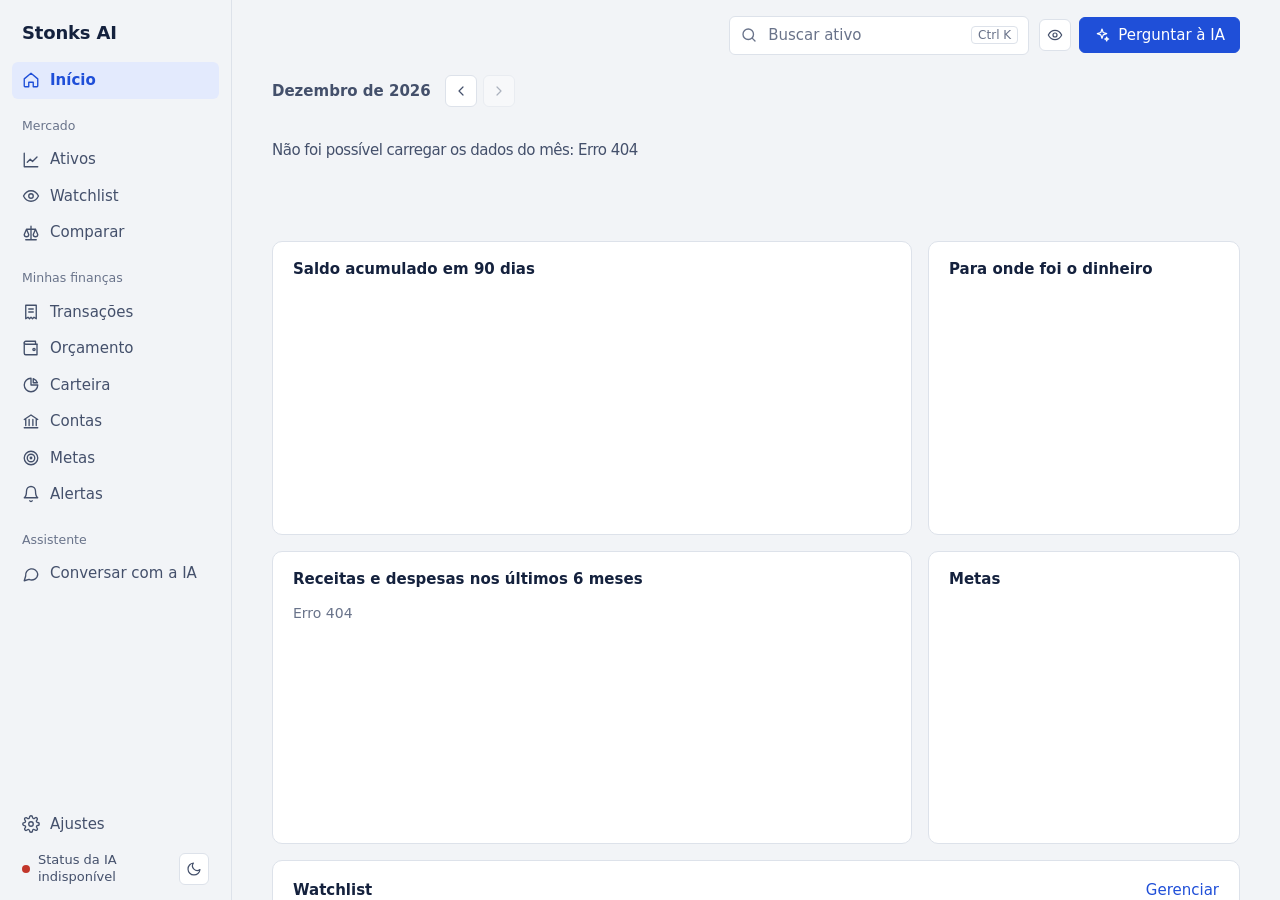
==== commit 90154d61: "feat: exportação para Excel (transações do ano e relatório do IR) - Transações: abas de resumo por m" ====
--- a/desktop/frontend/index.html
+++ b/desktop/frontend/index.html
@@ -35,6 +35,7 @@
     <symbol id="i-eye-off" viewBox="0 0 24 24"><path d="M10.6 5.1A10 10 0 0 1 12 5c6.5 0 10 7 10 7a17 17 0 0 1-2.6 3.5M6.6 6.6C3.7 8.4 2 12 2 12s3.5 7 10 7a9.6 9.6 0 0 0 5.4-1.6"/><path d="M9.9 9.9a3 3 0 0 0 4.2 4.2M3 3l18 18"/></symbol>
     <symbol id="i-lock" viewBox="0 0 24 24"><rect x="4" y="10" width="16" height="11" rx="2"/><path d="M8 10V7a4 4 0 0 1 8 0v3"/></symbol>
     <symbol id="i-close" viewBox="0 0 24 24"><path d="M6 6l12 12M18 6 6 18"/></symbol>
+    <symbol id="i-download" viewBox="0 0 24 24"><path d="M12 4v11M7.5 10.5 12 15l4.5-4.5M4 15v4a1 1 0 0 0 1 1h14a1 1 0 0 0 1-1v-4"/></symbol>
     <symbol id="i-pie" viewBox="0 0 24 24"><path d="M21 12A9 9 0 1 1 12 3v9z"/><path d="M15 3.5A9 9 0 0 1 20.5 9H15z"/></symbol>
     <symbol id="i-repeat" viewBox="0 0 24 24"><path d="m17 2 4 4-4 4"/><path d="M3 11V9a3 3 0 0 1 3-3h15"/><path d="m7 22-4-4 4-4"/><path d="M21 13v2a3 3 0 0 1-3 3H3"/></symbol>
   </svg>
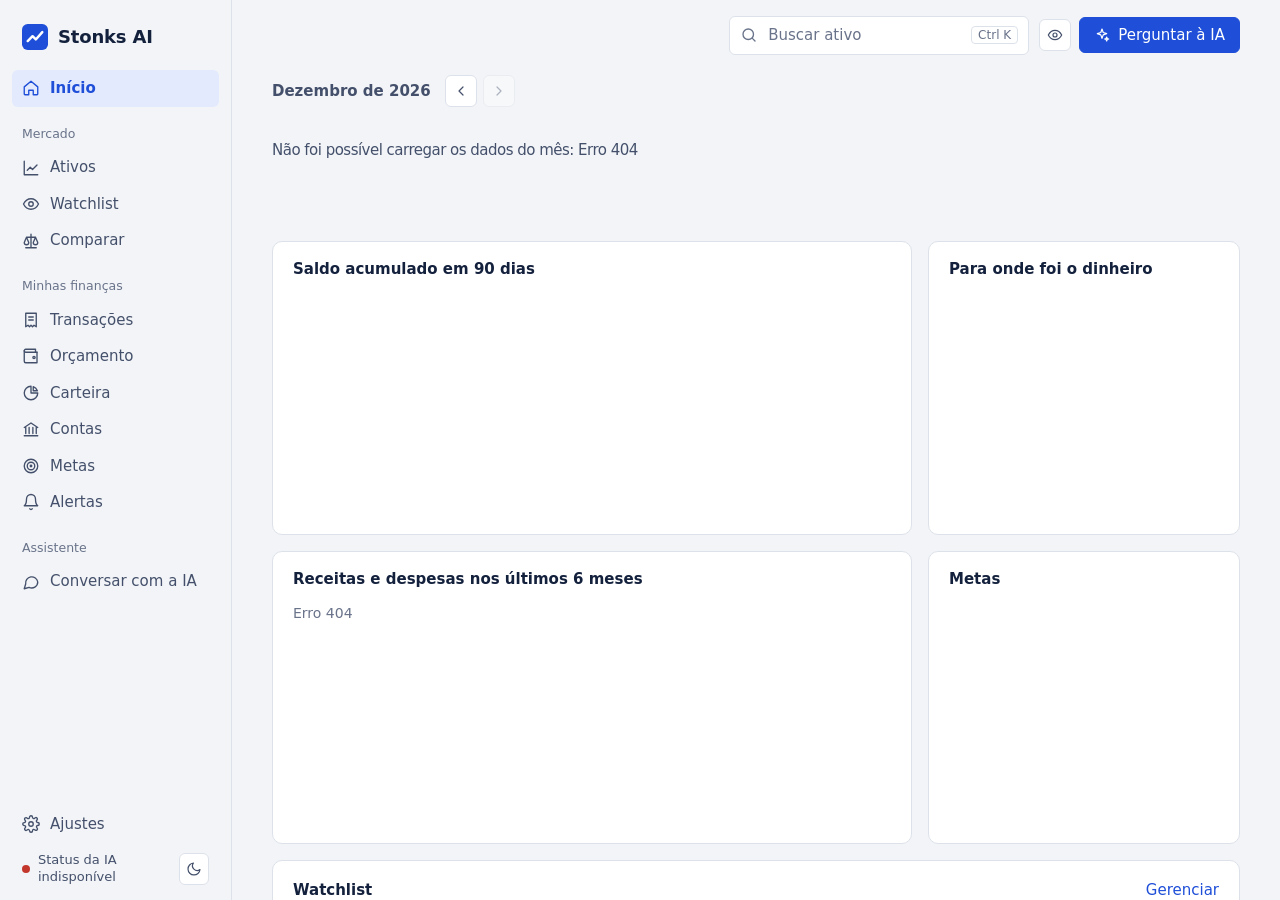
==== commit f00b4c74: "feat(desktop): logo do app na janela, barra de tarefas, executável e instalador - desktop/icon.py de" ====
--- a/desktop/frontend/index.html
+++ b/desktop/frontend/index.html
@@ -42,7 +42,7 @@
 
   <div class="shell">
     <aside class="sidebar">
-      <div class="brand">Stonks AI</div>
+      <div class="brand"><svg class="brand-logo" viewBox="0 0 32 32" aria-hidden="true"><rect width="32" height="32" rx="7" fill="#1F4FD8"/><path d="M7 21l6-6 4 4 8-9" stroke="#fff" stroke-width="3" fill="none" stroke-linecap="round" stroke-linejoin="round"/></svg>Stonks AI</div>
       <nav aria-label="Principal">
         <a class="nav-item" href="#inicio" data-view="inicio"><svg aria-hidden="true"><use href="#i-home"/></svg>Início</a>
 
--- a/desktop/frontend/styles.css
+++ b/desktop/frontend/styles.css
@@ -123,7 +123,9 @@
   border-right: 1px solid var(--line);
   overflow-y: auto;
 }
-.brand { font: 650 18px/1 var(--font-display); padding: 4px 10px 20px; letter-spacing: -0.01em; }
+.brand { display: flex; align-items: center; gap: 10px; font: 650 18px/1 var(--font-display); padding: 4px 10px 20px; letter-spacing: -0.01em; }
+/* Mesmo desenho do ícone da janela e da bandeja (desktop/icon.py); cores fixas, sem herdar do tema */
+.brand-logo { width: 26px; height: 26px; flex: none; stroke: none; }
 .nav-group { font-size: 12.5px; color: var(--ink-3); padding: 18px 10px 6px; }
 .nav-item {
   display: flex;
@@ -335,6 +337,7 @@
 /* Gráficos */
 .chart { position: relative; min-height: 220px; }
 .chart-tall { min-height: 300px; }
+/* A altura vem no style do próprio SVG: o atributo height perderia para a regra dos ícones (svg { height: 18px }) */
 .chart svg { display: block; width: 100%; stroke: none; overflow: visible; }
 .chart .grid-line { stroke: var(--line); stroke-width: 1; }
 .chart .zero-line { stroke: var(--ink-3); stroke-width: 1; stroke-dasharray: 3 3; }
@@ -600,6 +603,8 @@
   .kpis-4 { grid-template-columns: repeat(2, minmax(0, 1fr)); }
   .kpi-value { font-size: 24px; }
   .panel-wide { grid-column: span 2; }
+  /* Com 2 colunas, o par de um painel largo ficaria sozinho em meia linha */
+  .panel-wide + .panel:not(.panel-wide) { grid-column: 1 / -1; }
 }
 
 @media (max-width: 760px) {
